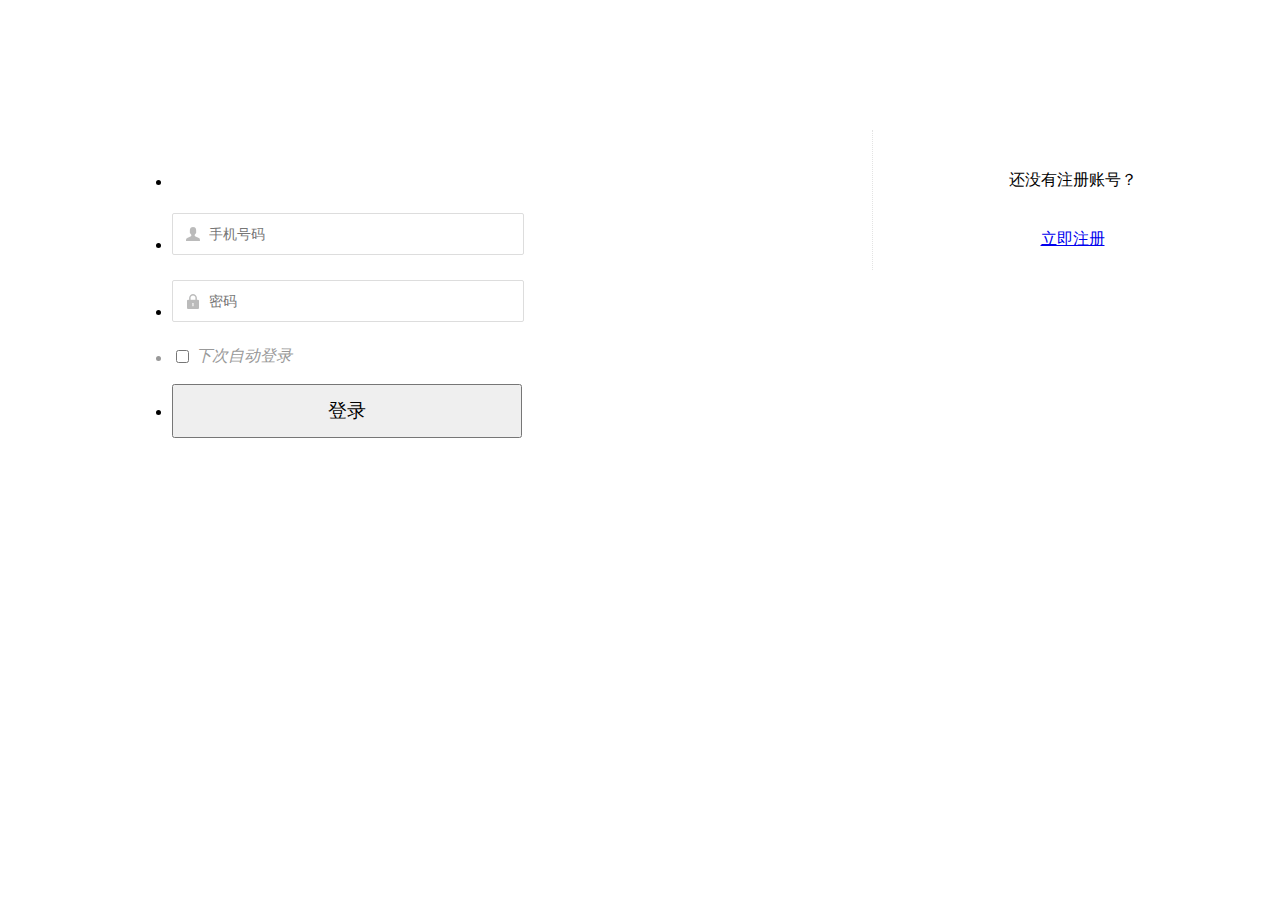
==== user/login.html @ 1db82449 "first commit" ====
<!DOCTYPE html PUBLIC "-//W3C//DTD XHTML 1.0 Transitional//EN" "http://www.w3.org/TR/xhtml1/DTD/xhtml1-transitional.dtd">
<html xmlns="http://www.w3.org/1999/xhtml">
<head th:replace="common/header :: common_head(~{::title},~{::meta},~{::link},~{})">
    <title th:text="'会员登录_'+${application.website.name}"></title>
    <meta name="keywords" th:content="'会员登录,个人中心,'+${application.website.name}+'小说,'+${application.website.name}" />
    <meta name="description"  th:content="${application.website.name}+'小说每日更新小说连载,小说排行榜,提供言情小说,都市小说,玄幻小说,穿越小说,青春小说,总裁豪门小说,网络小说,免费小说,全本小说,首发小说,最新章节免费小说阅读,精彩尽在'+${application.website.name}+'小说！'" />
    <link rel="stylesheet" href="/css/user.css" />
</head>
<body class="">

<div th:replace="common/top :: top('')">
</div>

<div class="main box_center cf">
    <div class="userBox cf">
        <div class="user_l">
            <form method="post" action="./login.html" id="form1">
                <h3 th:text="'登陆'+${application.website.name}"></h3>
                <ul class="log_list">
                    <li><span id="LabErr"></span></li>
                    <li><input name="txtUName" type="text" id="txtUName" placeholder="手机号码" class="s_input icon_name" /></li>
                    <li><input name="txtPassword" type="password" id="txtPassword" placeholder="密码" class="s_input icon_key" /></li>
                    <li class="autologin cf"><label class="fl"><input id="autoLogin" type="checkbox"  /><em>下次自动登录</em></label></li>
                    <li><input type="button" name="btnLogin" value="登录" id="btnLogin" class="btn_red" /></li>
                </ul>
            </form>
        </div>
        <div class="user_r">
            <p class="tit">还没有注册账号？</p>
            <a href="/user/register.html" class="btn_ora_white">立即注册</a>
            <div class="fast_login" style="display:none;">
                <div class="fast_tit">
                    <p class="lines"></p>
                    <span class="title">其他登录方式</span>
                </div>
                <ul class="fast_list">
                    <li class="login_wb"><a href="/"><img src="/images/login_weibo.png" alt="微博登录" class="img" /><span>微博登录</span></a></li>
                    <li class="login_qq"><a href="/"><img src="/images/login_qq.png" alt="QQ登录" class="img" /><span>QQ登录</span></a></li>
                    <li class="login_wx"><a href="/"><img src="/images/login_weixin.png" alt="微信登录" class="img" /><span>微信登录</span></a></li>
                </ul>
            </div>
        </div>
    </div>
</div>

<div th:replace="common/footer :: footer">
</div>


</body>
<div th:replace="common/js :: js"></div>
<script type="text/javascript">
    if(localStorage.getItem("autoLogin")==1){
        $("#autoLogin").attr("checked",'true');
    }else{
        $("#autoLogin").removeAttr("checked");
    }
    $("#btnLogin").click(function () {
        var username = $("#txtUName").val();
        if(username.isBlank()){
            $("#LabErr").html("手机号不能为空！");
            return;
        }
        if(!username.isPhone()){
            $("#LabErr").html("手机号格式不正确！");
            return;
        }
        var password = $("#txtPassword").val();
        if(password.isBlank()){
            $("#LabErr").html("密码不能为空！");
            return;
        }
        $.ajax({
            type: "POST",
            url: "/user/login",
            data: {"username": username, "password": password},
            dataType: "json",
            success: function (data) {
                if (data.code == 200) {
                    if($("#autoLogin").is(':checked')){
                        $.cookie('Authorization', data.data.token, { expires: 7 ,path: '/'  });
                        localStorage.setItem("autoLogin","1");
                    }else {
                        $.cookie('Authorization', data.data.token,{ path: '/'  });
                        localStorage.setItem("autoLogin","0");
                    }
                    var orginUrl = getSearchString("originUrl");
                    window.location.href = orginUrl == undefined || orginUrl.isBlank() ? "/" : orginUrl;
                } else {
                    $("#LabErr").html(data.msg);
                }

            },
            error: function () {
                layer.alert('网络异常');
            }
        })

    })
</script>
</html>
---- css/user.css ----
@charset "utf-8";
.updateTable .style a { color:#999 }
.updateTable .author a { color:#999; cursor:text }
.bind, .updateTable .style a:hover { color:#f65167 }
.userBox { /*width: 998px; border: 1px solid #eaeaea;*/ margin:0 auto 50px; background: #fff; border-radius: 6px }
.channelViewhistory .userBox { margin: 0 auto }
.user_l { width:350px; float:left; padding:100px 124px }
.user_l h3 { font-size:23px; font-weight:normal; line-height:1; text-align: center }
.user_l #LabErr { color:#ff4040; display:block; height:40px; line-height:40px; text-align: center; font-size: 14px }
.user_l .log_list { width:350px }
.user_l .s_input { margin-bottom:25px; font-size:14px }
.s_input { width:348px; height:38px; line-height:38px\9; vertical-align:middle; border:1px solid #ddd; border-radius:2px }
.icon_name, .icon_key, .icon_code { width:312px; padding-left:36px; background:url(../images/icon_user.png) no-repeat 13px 13px }
.icon_key { background-position: 13px -51px }
.icon_code { background-position: 13px -117px; width:200px; float:left }
.code_pic { height:38px; float:right }
.btn_phone  { height:40px; width:100px; float:right; cursor:pointer; padding:0; text-align:center; border-radius:2px; background:#dfdfdf }
.log_code { *padding-bottom:25px }
.user_l .btn_red { width:100%; font-size:19px; padding:12px }
.autologin { color:#999; line-height:1; margin-bottom:18px }
.autologin em { vertical-align:2px; margin-left:4px }
.user_r { width:259px; margin:80px 0; padding:20px 70px; border-left:1px dotted #e3e3e3; float:right; text-align:center }
.user_r .tit { font-size:16px; line-height:1; padding: 6px 0 25px }
.user_r .btn_ora { padding:10px 34px }
.fast_login { padding:60px 0 0 }
.fast_list { text-align:center; padding:0.5rem }
.fast_list li { display:inline-block; *display:inline; zoom:1  }
.fast_list li .img { width:48px; height:48px; margin:20px 0 5px }
.fast_list li a:hover { opacity:0.8; filter: alpha(opacity=80); -moz-opacity: 0.8 }
.fast_list li span { display:block }
.fast_list .login_qq { margin:0 42px }
.fast_list .login_wb a { color:#f55c5b }
.fast_list .login_qq a { color:#51b7ff }
.fast_list .login_wx a { color:#66d65e }
.fast_tit { position:relative; overflow:hidden }
.fast_tit .lines { position:absolute; top:50%; left:0; width:100%; height:1px; line-height:1; background:#eaeaea }
.fast_tit .title { background:#fff; font-size:16px; padding:3px 14px; position:relative; display:inline-block; z-index:999 }
/*userinfo*/
.my_l { width:198px; float:left; font-size: 13px; padding-top: 20px; }
.my_l li a { display:block; height:42px; line-height:42px; padding-left:62px; border-left:4px solid #fff; background:url(../images/icon_user.png) no-repeat; margin-bottom:5px; color: #666 }
.my_l li .on { background-color:#fafafa; border-left:2px solid #f80; color:#000; border-radius: 0 2px 2px 0 }
.my_l .link_1 { background-position:32px -188px }
.my_l .link_2 { background-position:32px -230px }
.my_l .link_3 { background-position:32px -272px }
.my_l .link_4 { background-position:32px -314px }
.my_l .link_5 { background-position:32px -356px }
.my_l .link_6 { background-position:32px -397px }
.my_l .link_7 { background-position:32px -440px }
.my_l .link_8 { background-position:32px -481px }
.my_r { width:739px; padding:0 30px 30px; float:right; border-left:1px solid #efefef; min-height:470px }
.my_info { padding:30px 0 5px }
.user_big_head { /*width:110px; height:110px; padding:4px; border:1px solid #eaeaea;*/ margin-right:30px; float:left;     width: 80px;
    height: 80px;
    border-radius: 50%; }
.my_r .my_name { font-size:18px; line-height:1; padding:5px 0 12px 0 }
.my_r .s_input { width:318px; padding:0 10px }
.my_list li { line-height:28px }
.my_list li i, .my_list li em.red { margin-right:6px }
.my_list .binded { color:#999; margin-left:6px }
.my_list .btn_link { margin-left:12px }
.mytab_list li { line-height:30px; padding:10px 0; font-size:14px }
.mytab_list li .tit { width:70px; color: #aaa; text-align:right; display:inline-block; margin-right:18px }
.mytab_list .user_img { width:48px; height:48px; vertical-align:middle; border-radius:50% }
.my_bookshelf .title { padding:20px 0 15px; line-height:30px }
.my_bookshelf h4 { font-size:14px; color:#666 }
.my_bookshelf h2 { font-size:18px; font-weight:normal }
.updateTable { width: 739px; color: #999 }
.updateTable table { width: 100%; margin-bottom:14px }
.updateTable th, .updateTable td { height: 40px; line-height: 40px; vertical-align: middle; padding-left: 6px; font-weight:normal; text-align:left }
.updateTable th { background:#f9f9f9; color:#333; border-top:1px solid #eee }
.updateTable td { height:40px; line-height:40px }
.updateTable .style { width:80px; padding-left:10px }
.updateTable .name { width: 178px; padding-right: 10px }
.updateTable .name a, .updateTable .chapter a { max-width: 168px; overflow: hidden; text-overflow: ellipsis; white-space: nowrap }
.updateTable .chapter { padding-right: 5px }
.updateTable .chapter a { max-width:220px; float: left }
.updateTable .author { width: 72px; text-align: left }
.updateTable .goread { width: 80px; text-align:center }
.updateTable .time { width: 86px }
.updateTable .word { width: 64px; padding-right:10px; text-align: right }
.updateTable .rank { width: 30px; padding-right:10px; text-align: center }
.updateTable .name a, .updateTable .chapter a, .updateTable .author a { height: 40px; line-height: 40px; display: inline-block; overflow: hidden }
.updateTable tr:nth-child(2n) td { background:#fafafa }
.dataTable { width: 739px }
.dataTable table { width: 100%; margin-bottom:14px; border-collapse:collapse }
.dataTable th, .dataTable td { height: 40px; line-height: 40px; vertical-align: middle; padding:0 10px; font-weight:normal; text-align:center; border:1px solid #eaeaea }
.dataTable th { background:#f8f8f8 }
.nodate { border-top: 1px solid #eaeaea; padding:60px 0 }
.viewhistoryBox { /*padding: 0 30px 30px; */ padding: 0 20px 10px }
.viewhistoryBox .updateTable { width:100% }
/*.btn_gray, .btn_red, .btn_ora { font-size:14px; padding:8px 28px }*/
.book_tit { height: 48px; line-height:48px; margin: 0 14px; border-bottom: 1px solid #eaeaea; overflow:hidden }
.book_tit .fl { font-size:14px; color:#999 }
.book_tit .fl h3 { font-size:18px; color:#333; font-weight:normal; margin-right:5px; display:inline }
.book_tit .fr { font-size:14px }

.commentBar, .feedback_list { border-top:1px solid #eee; margin-bottom:15px }
/*.comment_list { padding: 16px 0; border-bottom: 1px solid #eee }
.comment_list .user_head { width:54px; height:54px; border-radius:50%; float: left; margin-right: 14px }
.comment_list .li_1 { overflow: hidden }
.comment_list .user_name { color: #ed4259 }
.comment_list .li_2 { padding:3px 0; color:#999 }
.comment_list .li_3, .comment_list .li_4 { margin-left:68px }
.comment_list .reply { padding-left: 12px }
.comment_list .num { color: #ed4259; margin: 0 3px }
.comment_list .li_4 { line-height:34px; padding-top:8px; margin-top:15px; border-top:1px solid #eaeaea }
.comment_list .li_4 .more { background:#f7f7f7; border-radius:2px; color:#ed4259; text-align:center }*/
.no_contet { padding:190px 0 40px; text-align:center; color:#999; border-top:1px solid #eee }
.no_comment { background:url(../images/no_comment.png) no-repeat center 80px }

.comment_list { padding: 20px 0; border-bottom: 1px solid #eee }
.comment_list:last-child { border: none }
.comment_list .user_heads { /*width: 54px; height: 54px; float: left;*/ position:relative; margin-right: 20px }
.comment_list .user_head { width: 50px; height: 50px; border-radius: 50%; background: #f6f6f6 }
.comment_list .user_heads span { display: block; margin: 0; position: absolute; left: 12px; bottom: 0 }
.comment_list ul { /*width: 640px;*/ width: 660px; }
.comment_list .li_0 { font-family: "宋体" }
.comment_list .li_0 strong { font-size: 14px; color: #f00 }
.comment_list .li_1 { overflow: hidden }
.comment_list .user_name { color: #ed4259 }
.comment_list .li_2 { padding: 6px 0 }
.comment_list .li_3 { color: #999 }
.comment_list .reply { padding-left: 12px }
.comment_list .num { color: #ed4259; margin: 0 3px }
.comment_list .li_4 { line-height: 34px; padding-top: 8px; margin-top: 15px; border-top: 1px solid #eaeaea }
.pl_bar li { display: block }
.pl_bar .name { color: #666; padding-top: 2px; font-size: 14px }
.pl_bar .dec { font-size: 14px; line-height: 1.8; padding: 12px 0 }
.pl_bar .other { line-height: 24px; color: #999; font-size: 13px }
.pl_bar .other a { display: inline-block; color: #999 }
.pl_bar .reply { padding-left: 22px; background: url(../images/icon_reply.png) no-repeat 0 2px }
/*.no_comment { padding: 70px 14px 115px; color: #CCCCCC; text-align: center; font-size: 14px; }*/
.reply_bar {
    background: #f9f9f9;
    border: 1px solid #eee; border-radius: 6px;
    padding: 10px;
    line-height: 1.8;}
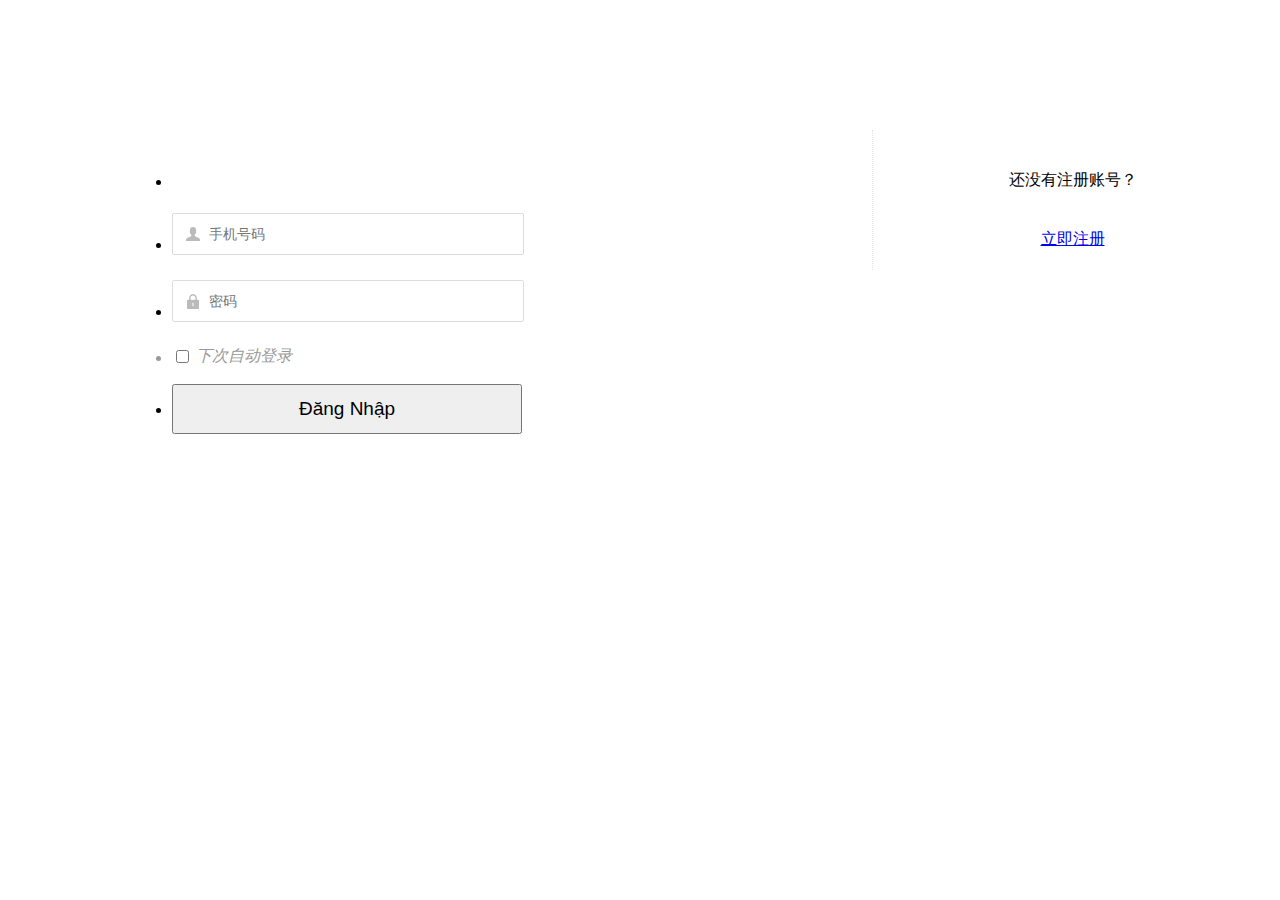
==== commit 55906adb: "sub" ====
--- a/user/login.html
+++ b/user/login.html
@@ -23,7 +23,7 @@
                     <li><input name="txtUName" type="text" id="txtUName" placeholder="手机号码" class="s_input icon_name" /></li>
                     <li><input name="txtPassword" type="password" id="txtPassword" placeholder="密码" class="s_input icon_key" /></li>
                     <li class="autologin cf"><label class="fl"><input id="autoLogin" type="checkbox"  /><em>下次自动登录</em></label></li>
-                    <li><input type="button" name="btnLogin" value="登录" id="btnLogin" class="btn_red" /></li>
+                    <li><input type="button" name="btnLogin" value="Đăng Nhập" id="btnLogin" class="btn_red" /></li>
                 </ul>
             </form>
         </div>
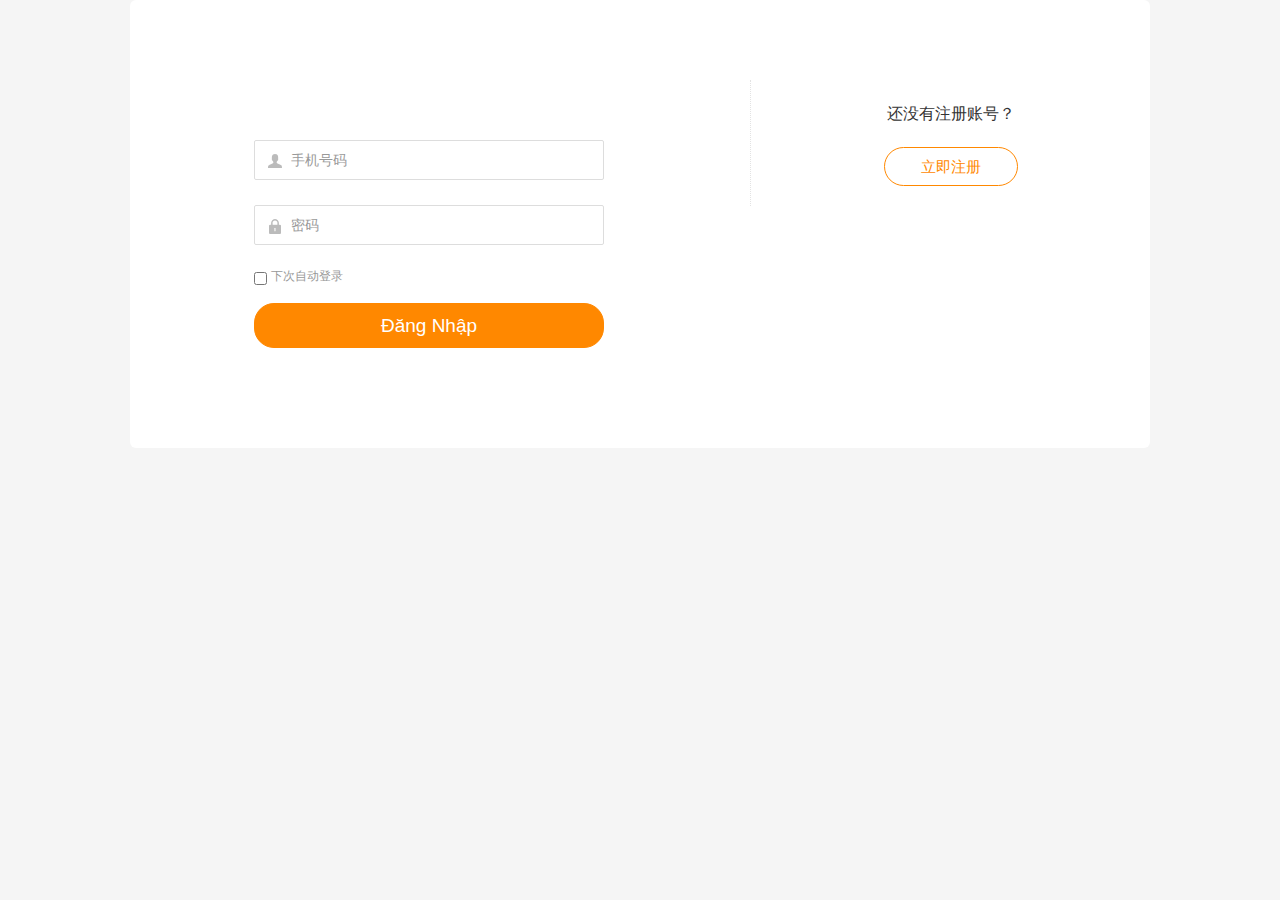
==== commit d7d75ac7: "update" ====
--- a/user/login.html
+++ b/user/login.html
@@ -2,10 +2,17 @@
 
 <!DOCTYPE html PUBLIC "-//W3C//DTD XHTML 1.0 Transitional//EN" "http://www.w3.org/TR/xhtml1/DTD/xhtml1-transitional.dtd">
 <html xmlns="http://www.w3.org/1999/xhtml">
-<head th:replace="common/header :: common_head(~{::title},~{::meta},~{::link},~{})">
-    <title th:text="'会员登录_'+${application.website.name}"></title>
-    <meta name="keywords" th:content="'会员登录,个人中心,'+${application.website.name}+'小说,'+${application.website.name}" />
-    <meta name="description"  th:content="${application.website.name}+'小说每日更新小说连载,小说排行榜,提供言情小说,都市小说,玄幻小说,穿越小说,青春小说,总裁豪门小说,网络小说,免费小说,全本小说,首发小说,最新章节免费小说阅读,精彩尽在'+${application.website.name}+'小说！'" />
+<head>
+    <title>Thiên Môn | Tiểu Thuyết | Đọc Sách Online Mỗi Ngày</title>
+    <meta name="keywords" th:content="${application.website.keyword}"/>
+    <meta name="description"
+          th:content="${application.website.description}"/>
+    <meta http-equiv="Content-Type" content="text/html; charset=utf-8"/>
+    <meta http-equiv="X-UA-Compatible" content="IE=edge,chrome=1"/>
+    <link href="favicon.ico" type="image/x-icon" rel="shortcut icon"/>
+    <link href="favicon.ico" type="image/x-icon" rel="Bookmark"/>
+    <link rel="stylesheet" href="/css/main.css"/>
+    <link rel="stylesheet" href="/css/base.css"/>
     <link rel="stylesheet" href="/css/user.css" />
 </head>
 <body class="">
--- a/css/main.css
+++ b/css/main.css
@@ -0,0 +1,419 @@
+@charset "utf-8";
+.items_txt .author a, .updateTable .author a { cursor: text }
+.friend_link { padding: 12px 0 0; line-height: 2.4; text-align: center }
+.friend_link a { margin: 0 10px; display: inline-block }
+/*.leftBox, .rightBox, .rightBox2 { margin-bottom: 14px }
+.channelBanner .leftBox, .channelBanner .rightBox { height: 334px; overflow: hidden }*/
+.channelPic .leftBox, .channelPic .rightBox { /*height: 515px; */overflow: hidden }
+.channelTable .leftBox { /*height: 1046px;*/ overflow: hidden }
+.scBigImg img, .rightList li.on .cover img, .itemsList .items_img img { box-shadow: 0 0 1px rgba(0,0,0,.05) }
+.scBigImg:hover img, .rightList li.on .cover a:hover img, .itemsList .items_img:hover img { box-shadow: 0 0 1px rgb(0,0,0,.25) }
+.leftBox { width: 720px; float: left; /*border: 1px solid #EAEAEA*/ }
+.sliderContent { width: 306px; float: left; /*margin: 16px 0 16px 14px;*/ position: relative }
+.scSmallImg { position: absolute; top: 0px; right: 0px; /*height: 335px*/ }
+.scSmallImg li { height: 65px; margin-bottom: 8px; border: 2px solid #fff }
+.scSmallImg li.on { border: 2px solid #FF7800 }
+.scSmallImg img { width: auto; height: 65px; cursor: pointer; filter: alpha(opacity=60); -moz-opacity: 0.6; opacity: 0.6 }
+.scSmallImg li.on img { filter: alpha(opacity=100); -moz-opacity: 1; opacity: 1 }
+.scBigImg dd { display: none }
+.scBigImg dd.on { display: block }
+.scBigImg img { width: 240px; height: 300px; background: #f6f6f6 }
+.hot_articles { width: 396px; float: right; padding: 0 2px }
+.hot_articles dl { padding: 0 4px 8px; border-bottom: 1px dotted #eae6e2 }
+.hot_articles .hot_recommend { margin-bottom: 12px; }
+.hot_articles dt { /*height: 40px; line-height: 40px;*/ padding-bottom: 7px; text-align: center; font-size: 16px; font-weight: 600; line-height: 1.8 }
+.hot_articles dt a { color: #F70 }
+.hot_articles dd { line-height: 30px; font-size: 14px; overflow: hidden }
+.hot_articles dd a { white-space: nowrap; text-overflow: ellipsis; overflow: hidden; }
+.hot_articles .hot_recommend dd a { width: 49%; padding-right: 1%; float: left; }
+.hot_articles .hot_notice dd a { padding-right: 1%; }
+.hot_articles span.tit { color: #f70; margin-right: 6px }
+.hot_articles .hot_notice { border: none }
+.hot_articles .line { padding: 0 14px; color: #eee }
+.rightBox { width: 240px; float: right; /*border: 1px solid #EAEAEA;*/ position: relative }
+.rightBox .title, .wrap_right_cont .title { /*height: 48px; margin: 0 14px;*/ border-bottom: 1px solid #e0e0e0 }
+.rightBox .title h3, .wrap_right_cont .title h3 { line-height: 1; padding-bottom: 14px; display: inline-block; font-size: 20px; font-weight: 600; /*border-bottom: 4px solid transparent*/ }
+/*.rightBox .title h3.on { border-color: #f80 }*/
+.rightList ul { padding: 0  }
+.rightList li { /*border-bottom: 1px dotted #e0e0e0; height: 37px; line-height: 37px;*/ overflow: hidden; position: relative; vertical-align: middle }
+.rightList li:last-child { border: none }
+.rightList .book_name { font-size: 14px; height: 34px; line-height: 34px; white-space: nowrap; text-overflow: ellipsis; overflow: hidden }
+.rightList .book_intro { background: #f7f7f7; border: 1px solid #eee; clear: both; padding: 8px; word-break: break-all; zoom: 1; overflow: hidden; display: none }
+.rightList .cover, .rightList .book_intro .txt { display: none }
+.rightList li.on { height: auto; padding: 4px 0; border: none }
+.rightList li.on .book_intro { display: block }
+.rightList li.on .cover { float: left; display: block }
+.rightList li.on .cover img { width: 60px; height: auto; background: #f6f6f6; margin-right: 9px }
+.rightList li.on .book_intro .name { line-height: 26px; height: 26px; display: block; overflow: hidden }
+.rightList_nobor ul { padding: 4px 14px 10px }
+.rightList_nobor li { height: auto; padding: 10px 0!important; border: none }
+.book_intro .author { color: #999; display: block; line-height: 30px }
+.book_intro .class { color: #999; display: block; line-height: 1 }
+.rightList .on .book_intro .txt { height: 72px; line-height: 1.5; color: #808080; overflow: hidden; display: block }
+
+.rightList li i, .rankTable .rank i { width: 17px; height: 17px; line-height: 17px; text-align: center; background-color: #999; color: #fff; vertical-align: middle; display: inline-block; font-size: 12px; }
+.rightList li i { float: left; margin: 8px 7px 0 0; }
+.rankTable .rank i { margin: 1px 1px 0 }
+/*.rightList li.on i { position: absolute; top: 12px; left: 0; margin: 0; display:none }*/
+.rightList li.num1 i, .rankTable .rank .num1 { background-color: #fc7403 }
+.rightList li.num2 i, .rankTable .rank .num2 { background-color: #f79415 }
+.rightList li.num3 i, .rankTable .rank .num3 { background-color: #ffa95e }
+.rightList li.num1 i,.rightList li.num2 i,.rightList li.num3 i { display:block }
+/*.rightList .more{ margin: 1px 0; height: 34px; line-height: 34px; border-radius: 1px; background-color: #f7f7f7; text-align: center }
+.rightList .more a{ display: block; color: #666 }*/
+.leftBox .title { border-bottom: 1px solid #e9e9e9 }
+.leftBox .title h2 { line-height: 1; padding-bottom: 14px; display: inline-block; font-size: 20px; font-weight: 600; /*border-bottom: 4px solid transparent*/ }
+.picRecommend { width: 720px; padding: 12px 0 0 }
+.itemsList { width: 50%; float: left; padding: 17px 0 }
+.itemsList .items_img { float: left; margin-right: 14px }
+.itemsList .items_img img { width: 96px; height: 120px; background: #f6f6f6 }
+.items_txt { width: 230px; float: left; /*padding-right: 20px;*/ }
+.items_txt h4 { height: 20px; line-height: 20px; overflow: hidden; text-overflow: ellipsis; white-space: nowrap; word-break: keep-all; margin-bottom: 8px; font-size: 16px; font-weight: normal }
+.items_txt .author { margin: 8px 0 }
+.items_txt .author a { color: #a6a6a6 }
+.items_txt .intro { margin-top: 8px; line-height: 1.5; height: 54px; overflow: hidden }
+.searchTipBar { color: #333; font-size: 14px; padding: 1px 7px 16px 7px }
+.leftBox .updateTable { width: 718px; }
+.updateTable { color: #999 }
+.updateTable table { width: 100%; margin-bottom: 14px; }
+.updateTable th, .updateTable td { height: 41px; line-height: 41px; vertical-align: middle; padding-left: 1px; text-align: left }
+.updateTable th { font-weight: normal; font-size: 14px; }
+.updateTable td { border-top: 1px solid #eee }
+.updateTable .style { width: 74px; font-size: 14px; }
+.updateTable .name { width: 192px; padding-right: 10px; font-size: 14px; }
+.updateTable .name a, .updateTable .chapter a { max-width: 168px; overflow: hidden; text-overflow: ellipsis; white-space: nowrap; word-break: keep-all }
+.updateTable .chapter { padding-right: 5px }
+.updateTable .chapter a { max-width: 200px; float: left; color: #666 }
+.updateTable .author { width: 82px; text-align: left }
+.updateTable .time { width: 82px; text-align: center }
+.updateTable .word { width: 60px; padding-right: 10px; text-align: right }
+.updateTable .rank { width: 2.5em; padding-right: 10px; text-align: center }
+.updateTable .name a, .updateTable .chapter a, .updateTable .author a { height: 41px; line-height: 41px; display: inline-block; overflow: hidden }
+.rankBox { padding-bottom: 14px; height: auto!important }
+.rankTable th { background: #f9f9f9; color: #333 }
+.rankTable td { border: none; height: 40px; line-height: 40px }
+.rankTable tr:nth-child(2n) td { background: #fafafa }
+.rankTable .chapter a { max-width: 176px }
+.classTable { font-size: 14px }
+.classTable .rank { width: 60px; }
+.classTable .rank i { float: inherit; margin: 0; color: #fff }
+.classTable .style { width: 100px; }
+.classTable .name { width: 250px; }
+.classTable .name a, .classTable .chapter a { max-width: 90% }
+.classTable .author { width: 120px }
+.classTable .word { width: 80px; padding-right: 15px }
+.rightBox2 { width: 266px; float: right; border: 1px solid #EAEAEA; position: relative; overflow: hidden }
+.rightBox2 .title h3 { height: 45px; line-height: 48px; padding: 0 30px; font-size: 18px; font-weight: normal; color: #ff758f; border-bottom: 4px solid #ff758f }
+.rightList2 li { vertical-align: middle }
+.rightList2 li a { display: block; /*padding: 0 30px;*/ height: 47px; line-height: 47px; font-size: 16px; overflow: hidden; border-top: 1px dotted #eee; }
+.rightList2 li:first-child a { border: none }
+.rightList2 li a.on, .rightList2 li a:hover { color: #f70 }
+.so_tag { /*padding: 4px 14px 0;*/  font-size: 14px; padding: 5px 0 }
+.so_tag li { padding: 0 0 24px; /*border-bottom: 1px solid #eee*/ }
+.so_tag li:last-child { padding: 0 0 4px }
+.so_tag li .tit, .so_tag li a { line-height: 1; padding: 3px 7px; margin-right: 12px }
+.so_tag li .tit { color: #999 }
+.so_tag li a.on, .so_tag li a:hover { color: #f70 }
+.so_tag li .so_girl { display: inline-block }
+.so_tag li .so_boy { display: inline-block/*; margin: 8px 0 0 140px;*/ }
+
+/*.payBox { width: 998px; border: 1px solid #eaeaea }*/
+.payHead { height: 36px; line-height: 36px; padding: 20px 0 30px; margin: 0 24px; font-size: 16px; border-bottom: 1px solid #eaeaea }
+.payHead .user_name { margin-right: 25px }
+.payHead .btn_gray { font-size: 14px; padding: 10px 20px; margin-left: 20px }
+.payFoot { line-height: 2.4; padding: 30px 0 40px; margin: 0 24px; font-size: 13px; color: #999; border-top: 1px solid #eee; }
+.payCon { margin: 0 24px }
+.payCon h5 { font-size: 16px; font-weight: normal; padding: 28px 0 2px }
+.pay_way { padding-bottom: 5px }
+.pay_way li { width: 196px; text-align: center; border: 2px solid #eee; border-radius: 4px; margin: 20px 26px 3px 0; float: left; cursor: pointer; line-height: 1 }
+.pay_way li.on { border-color: #f80 }
+.pay_way li .pay_pic { width: 180px; margin: 12px auto; }
+.pay_way li strong { font-size: 24px; display: block; line-height: 1; padding: 20px 0 5px }
+.pay_way li .pay_mn { display: table-cell; width: 196px; height: 40px; vertical-align: middle; line-height: 1.2; padding-bottom: 12px; font-size: 14px; text-align: center }
+.pay_way li .pay_mn em.red { display: block }
+.pay_Checkout { padding: 20px 0; font-size: 14px; line-height: 1.8; }
+.pay_Checkout .btn_red { margin: 20px 0; }
+
+.payResultBox { padding: 90px 40px 160px; text-align: center }
+.payResultBox h3 { font-size: 38px; line-height: 1; padding-bottom: 30px; }
+.payResultBox .list { display: inline-block; padding-bottom: 15px;}
+.payResultBox .list li { font-size: 16px; line-height: 36px }
+.payResultImg { width: 60px;
+    margin-right: 12px;
+    vertical-align: middle; }
+/*.bookCover, .reply_bar { padding: 14px }*/
+.bookCover .book_cover { width: 200px; display: block; height: auto; margin-right: 25px; float: left; position: relative; overflow: hidden; box-shadow: 0 1px 6px rgba(0,0,0,.3), 0 0 5px #f9f2e9 inset; transition: color .3s,background-color .3s,border .3s;
+}
+.bookCover .cover { width: 100%; height: 100%; background: #f6f6f6;
+	-webkit-transition: -webkit-transform .3s ease-out;
+  -moz-transition: -moz-transform .3s ease-out;
+  -ms-transition: -ms-transform .3s ease-out;
+  transition: transform .3s ease-out;
+}
+.bookCover .cover:hover {
+  -webkit-transform: scale(1.05);
+  -moz-transform: scale(1.05);
+  -o-transform: scale(1.05);
+  transform: scale(1.05) }
+.book_info { width: 755px; float: left }
+.book_info h1 { font-size: 25px; display: inline-block; line-height: 1; }
+.book_info .author { font-size: 14px; margin-left: 20px; color: #444 }
+.book_info .list { padding: 15px 0 20px }
+.book_info .list li { line-height: 26px; color: #666 }
+.book_info .list li .item { width: 20%; display: inline-block }
+/*目录页*/
+.book_info1 { text-align: center; padding: 10px 0 15px }
+.book_info1 .tit { padding: 10px 0 20px }
+.book_info1 h1 { font-size: 28px; display: inline-block }
+.book_info1 .list { padding: 5px 0; font-size: 14px }
+.book_info1 .list li { line-height: 26px; color: #999 }
+.book_info1 .list li span { display: inline-block; margin: 0 15px }
+.dirWrap { padding-bottom: 30px }
+.dirWrap h3 { padding-left: 6px; font-size: 14px; background: #f9f9f9; height: 40px; line-height: 40px; font-weight: normal; position: relative; cursor: pointer; margin: 0 0 5px; border-radius: 3px }
+.dirList { overflow: hidden; padding-bottom: 20px }
+.dirList li { float: left; width: 265px; padding-left: 5px; padding-right: 30px; height: 40px; line-height: 40px; overflow: hidden; border-bottom: 1px dotted #ddd; *zoom:1; font-size: 14px
+}
+.dirList li a { float: left; text-overflow: ellipsis; overflow: hidden; white-space: nowrap }
+.dirList li i.red { padding-left: 5px }
+.book_info .intro_txt { height: 96px; min-height: 96px; line-height: 24px; font-size: 14px; position: relative; margin-bottom: 26px; overflow: hidden }
+.book_info .intro_txt em.black9 { font-weight: bold; color: #333; display: block; }
+/*.book_info .intro_txt p { text-indent:2em }*/
+.icon_show, .icon_hide { display:inline-block; color:#2972cc; height: 24px; padding:0 2px 0 10px; text-indent: 0; text-align: center; font-size: 12px; position: absolute; right: 0; bottom: 0; background: #fff }
+.icon_show i, .icon_hide i { display:inline-block; width:12px; height:12px; background:url(../images/icon_dt.png) no-repeat 0 2px; margin-right: 4px; *vertical-align:middle }
+.icon_hide i { background-position:-12px 2px }
+.icon_hide { display: none }
+.btns .btn_red, .btns .btn_ora, .btns .btn_addsj { margin-right: 24px }
+.book_tit { /*height: 48px; line-height: 48px; margin: 0 14px;*/ border-bottom: 1px solid #eee; overflow: hidden; padding-bottom: 14px; line-height: 1.2 }
+.book_tit .fl { font-size: 14px; color: #666 }
+.book_tit .fl h3 { font-size: 20px; color: #333; margin-right: 5px; display: inline }
+.book_tit .fr { font-size: 13px }
+.bookChapter .list { padding: 8px 0 }
+.bookChapter .list li { line-height: 36px; overflow: hidden }
+.zj_yl { color: #999; font-size: 13px }
+/*.bookChapter .list li .zj { width: 50%; float: left }
+.bookChapter .list li .zj_1 a { color: #f60 }*/
+
+
+
+/*.commentBar { padding: 0 14px }*/
+.comment_list { padding: 20px 0; border-bottom: 1px solid #eee }
+.comment_list:last-child { border: none }
+.comment_list .user_heads { /*width: 54px; height: 54px; float: left;*/ position:relative; margin-right: 20px }
+.comment_list .user_head { width: 50px; height: 50px; border-radius: 50%; background: #f6f6f6 }
+.comment_list .user_heads span { display: block; margin: 0; position: absolute; left: 12px; bottom: 0 }
+.comment_list ul { width: 640px }
+.comment_list .li_0 { font-family: "宋体" }
+.comment_list .li_0 strong { font-size: 14px; color: #f00 }
+.comment_list .li_1 { overflow: hidden }
+.comment_list .user_name { color: #ed4259 }
+.comment_list .li_2 { padding: 6px 0 }
+.comment_list .li_3 { color: #999 }
+.comment_list .reply { padding-left: 12px }
+.comment_list .num { color: #ed4259; margin: 0 3px }
+.comment_list .li_4 { line-height: 34px; padding-top: 8px; margin-top: 15px; border-top: 1px solid #eaeaea }
+.no_comment { padding: 70px 14px 115px; color: #CCCCCC; text-align: center; font-size: 14px; }
+.pl_bar li { display: block }
+.pl_bar .name { color: #666; padding-top: 2px; font-size: 14px }
+.pl_bar .dec { font-size: 14px; line-height: 1.8; padding: 12px 0 }
+.pl_bar .other { line-height: 24px; color: #999; font-size: 13px }
+.pl_bar .other a { display: inline-block; color: #999 }
+.pl_bar .reply { padding-left: 22px; background: url(../images/icon_reply.png) no-repeat 0 2px }
+.reply_bar .tit { line-height: 52px; font-size: 13px }
+.replay_text { width: 100%; height: 110px; border: 1px solid #eaeaea; border-radius: 5px; padding: 10px; box-sizing: border-box; font-size: 14px; box-shadow: 0 0 4px 2px hsla(0,0%,92%,.35); }
+.replay_text:hover { background: #fff }
+.reply_btn { padding: 17px 0 19px; overflow: hidden }
+.reply_bar .reply_btn { padding-bottom: 4px }
+.reply_btn .btn_red { padding: 10px 20px; font-size: 14px }
+.reply_btn .fr { margin-top: 8px }
+.write_bar { padding: 1rem 0; margin: 0 1rem }
+.write_comment { padding: 1rem; background: #f6f6f6; min-height: 16rem }
+.write_comment .text { width: 100%; min-height: 10rem; border: 1px solid #ddd; font-size: 0.875rem; line-height: 1.8; margin-bottom: 1rem }
+.book_comment_tit { font-size: 24px; padding: 20px 15px 10px 15px }
+.page_bar { padding: 1rem 0; margin: 0 1rem; border-top: 1px solid #eee }
+.page_bar li { width: 33.3%; float: left; text-align: center }
+.page_bar li a, .page_bar li .select_page { display: block; height: 2rem; line-height: 2rem; font-size: 0.875rem; border: 1px solid #eee; background: #fff; box-sizing: border-box }
+.page_bar .previous a { margin-right: 1rem }
+.page_bar .next a { margin-left: 1rem }
+.page_bar li .select_page { width: 100% }
+.icon_jh, .icon_zd { text-align: center; margin: 2px 5px 0 0; color: #fff; font-size: 12px; padding: 3px 3px; line-height: 1; display: inline-block; background: #ed4259; border-radius: 2px }
+.icon_zd { background: #4a90e2 }
+
+
+.hot_notice span, .items_txt .intro a, .updateTable .author a, .updateTable .style a, .updateTable .time a, .updateTable th { color: #888 }
+.items_txt .intro a:hover, .rightList .more a:hover, .updateTable .style a:hover, .rightList .on .book_intro .txt:hover { color: #f70 }
+.icon_show:hover, .icon_hide:hover { color: #2972cc }
+.channelChapterlist { min-height: 600px }
+
+/* Phần CSS Bổ Sung */
+/* banner轮播图 */
+.banner{
+	width: 100%;
+	background: #fff;
+	border-radius: 5px;
+	margin-bottom: 10px;
+	padding: 10px;
+	box-sizing: border-box;
+}
+
+.banner-box{
+	bottom: 0;
+	position: relative;
+	overflow: hidden;
+}
+
+.banner-box ul{
+	overflow: hidden;
+}
+
+.banner-box li,.banner-box a{
+	max-height: 400px;
+	z-index: 1;
+}
+
+.banner .banner-box img{
+	width: 100%;
+}
+
+.banner .banner-box .banner-menu{
+	width: 100%;
+	text-align: center;
+	position: absolute;
+	bottom: 0;
+}
+
+.banner .banner-box .banner-menu a:hover{
+	opacity: 1;
+	background: var(--main-color);
+}
+
+.banner .banner-box .banner-menu a{
+	box-sizing: border-box;
+	width: 20%;
+	height: 40px;
+	line-height: 40px;
+	float: left;
+	color: #fff;
+	background: #000;
+	opacity: 0.5;
+}
+
+.banner .banner-box .banner-menu a:not(:last-child){
+	border-right: 1px solid #ccc;
+}
+
+.banner-menu a:hover{
+	background: var(--main-color)
+}
+
+.banner .banner-box .show{
+	display: block;
+}
+
+.banner .banner-box .hidden{
+	display: none;
+}
+
+/* 限时免费 */
+.free-time{
+	background: #fff;
+	border-radius: 10px;
+	margin-bottom: 20px;
+	box-sizing:border-box;
+	overflow: hidden;
+}
+
+.free-time .timing-block{
+	width: 16%;
+	float: left;
+	text-align: center;
+	padding: 25px;
+	box-sizing: border-box;
+}
+
+.free-time .timing-block span{
+	display: inline-block;
+	font-size: 1.2em;
+	font-weight: bold;
+	color: var(--main-color,#008c8c);
+	margin-bottom: 10px;
+}
+
+.free-time .timing-block p{
+	font-size: 0.6em;
+	color: #999;
+	margin-bottom: 10px;
+}
+
+.free-time .timing-block i{
+	font-size: 5em;
+	color: var(--main-color);
+}
+
+.free-time .timing-block p.time{
+	font-size: 1.1em;
+	font-weight: bold;
+	margin-top: 10px;
+	color: var(--main-color,#008c8c);
+	
+}
+
+.free-time ul{
+	width: 84%;
+	display: inline-block;
+	overflow: hidden;
+
+}
+
+.free-time ul>li{
+	float: left;
+	height: 100%;
+	width: 25%;
+	border-left: 1px solid #ccc;
+	box-sizing: border-box;
+	transition: box-shadow 1s;
+	text-align: center;
+	padding-bottom: 20px;
+}
+
+.free-time ul>li:hover{
+	box-shadow: 0 5px 16px #ccc;
+}
+
+
+.free-time ul>li img{
+	width: 80px;
+	text-align: center;
+	margin: 30px 0 20px 0;
+	box-shadow: 1px 3px 5px #ccc;
+}
+
+.free-time ul>li img{
+	width: 80px;
+	text-align: center;
+	margin: 30px 0 20px 0;
+	box-shadow: 1px 3px 5px #ccc;
+}
+
+.free-time ul>li h3{
+	font-size: 1em;
+}
+
+.free-time ul>li a{
+	height: 30px;
+	width: 50%;
+	color: var(--main-color);
+	line-height: 30px;
+	border-radius: 30px;
+	border: 1px solid var(--main-color);
+	display: inline-block;
+	margin-top: 10px;
+}
+
+.free-time ul>li a:hover{
+	color: #fff;
+	background: var(--main-color);
+}
+.user-left .info-menu ul>li i.iconfont{
+	margin-right:10px;
+	font-size: 24px;
+}--- a/css/base.css
+++ b/css/base.css
@@ -0,0 +1,393 @@
+@charset "utf-8";
+body, div, dl, dt, dd, ul, ol, li, h1, h2, h3, h4, h5, h6, pre, form, fieldset, input, p, a, blockquote, th { margin: 0; padding: 0 }
+h1, h2, h3, h4, h5, h6 { font-size: 14px }
+ol, ul, li { list-style: none outside none }
+table { border-collapse: collapsse; border-spacing: 0 }
+fieldset, img { border: 0 none }
+/*html { background: ##f5f5f5 }*/
+body { background: #f5f5f5; color: #333; font: 12px/1.5 PingFangSC-Regular,HelveticaNeue-Light,'Helvetica Neue Light','Microsoft YaHei',sans-serif,"宋体"; text-align: left }
+input::-moz-focus-inner {
+border:none;
+padding:0
+}
+a img { border: none }
+a { outline: none; color: #333; text-decoration: none }
+a:hover, .topBar a:hover, .red, .record_list li:hover .read_link a { color: #f70 }
+.red1 { color: #ff4040 }
+.unlink { text-decoration: underline }
+.blue { color: #5fc3f3 }
+.green { color: #360 }
+.black { color: #000 }
+.black3 { color: #333 }
+.black6 { color: #666 }
+.black9 { color: #999 }
+.ccc { color: #ccc }
+.orange { color: #f60 }
+.font12 { font-size: 12px!important }
+.font14 { font-size: 14px!important }
+.font16 { font-size: 16px!important }
+.font18 { font-size: 18px!important }
+.font20 { font-size: 20px!important }
+.font26 { font-size: 26px!important }
+.ellipsis {overflow: hidden; text-overflow: ellipsis; white-space: nowrap; word-break: keep-all }
+textarea { resize: none; outline: none; border: 1px solid #CCC; font: 12px/1.8 "microsoft yahei", Arial; padding-left: 5px }
+input { outline: none; border: none; /* padding-left: 5px; font-size: 13px;*/ font-family: "microsoft yahei", Arial; *background:none
+}
+i, em, cite { font-style: normal }
+.layui-inline, input, label { vertical-align: middle }
+button, input, optgroup, select, textarea { color: inherit; font: inherit; margin: 0; outline: 0 }
+button, select { text-transform: none }
+/*select { -webkit-appearance: none; border: none }*/
+input { line-height: normal }
+input[type=checkbox], input[type=radio] { box-sizing: border-box; padding: 0 }
+input[type=number]::-webkit-inner-spin-button, input[type=number]::-webkit-outer-spin-button { height:auto }
+input[type=search] { -webkit-appearance: textfield; -moz-box-sizing: content-box; -webkit-box-sizing: content-box; box-sizing: content-box }
+input[type=search]::-webkit-search-cancel-button, input[type=search]::-webkit-search-decoration { -webkit-appearance:none }
+input[type="submit"], input[type="reset"], input[type="button"], button { -webkit-appearance: none }
+:-moz-placeholder { color: #999 }
+::-moz-placeholder { color: #999 }
+input:-ms-input-placeholder, textarea:-ms-input-placeholder { color: #999 }
+input::-webkit-input-placeholder, textarea::-webkit-input-placeholder { color: #999 }
+.cf { zoom: 1 }
+.cf:before, .cf:after { content: ""; display: table; display: block; font-size: 0; height: 0; line-height: 0; clear: both; visibility: hidden }
+.cf:after { clear: both }
+.clear { clear: both }
+.tl { text-align: left }
+.tc { text-align: center }
+.tr { text-align: right }
+.fl { float: left }
+.fr { float: right }
+.block { display: block }
+.none, .hidden { display: none }
+/*base end*/
+.channelWrap { background: #fff; border-radius: 6px; padding: 20px; margin-bottom: 20px }
+.channelWrap.channelBanner { padding-bottom: 14px }
+.wrap_left { width: 750px }
+.wrap_right { width: 250px }
+.wrap_inner { padding: 20px; border-radius: 6px; background: #fff; }
+.wrap_bg { border-radius: 6px; background: #fff; }
+.pad20 { padding: 20px }
+.pad20_nobt { padding: 20px 20px 0 }
+.topBar { width: 100%; background: #fbfaf8; border-bottom: 1px solid #eae6e2; height: 35px; line-height: 35px }
+.box_center { width: 1020px; margin: 0 auto }
+.top_l { float: left }
+.top_r { float: right }
+.topBar .line { display: inline-block; padding: 0 12px; color: #e5d9da }
+.topBar a { display: inline-block; color: #8C8C8C }
+.topBar a.on { color: #333 }
+.topMain { height: 92px; background: #fff; overflow: hidden }
+.logo { width: 198px; float: left; padding: 23px 130px 0 0; display: block }
+.logo img { width: auto; height: 48px }
+.searchBar { width: 342px; margin-top: 27px; overflow: hidden }
+.searchBar .search/*, .searchBar .hotword*/ { width: 342px; overflow: hidden }
+.searchBar .s_int { width: 250px; padding: 0 14px 0 18px; height: 36px; line-height: 36px\9; vertical-align: middle; border: 1px solid #ff304d; border-right: none; color: #333; float: left; border-radius: 20px 0 0 20px; font-size: 14px; /*background: #fff;*/ background: 0 0 }
+/*.searchBar .s_btn { width: 78px; height: 38px; line-height: 38px; background: #f65167; color: #fff; font-size: 16px; text-align: center; float: left; cursor: pointer; padding: 0 }
+.searchBar .s_btn:hover { background:#E23249 }*/
+.searchBar .search_btn { float: left;
+    width: 58px;
+    height: 38px;
+    text-align: center;
+    border-radius: 0 20px 20px 0;
+    background-color: #ff304d; cursor: pointer; }
+.searchBar .search_btn .icon { width: 18px; height: 18px; display: block; margin: 9px auto 0; background: url(../images/search.png) no-repeat; background-size:cover; filter:progid:DXImageTransform.Microsoft.AlphaImageLoader(src='/images/search.png', sizingMethod='scale'); }
+
+/*.hotword { padding-top: 3px }
+.hotword a, .hotword span { color: #999; margin: 0 6px 0 5px }
+.hotword a:hover { color: #666 }*/
+.bookShelf { margin-top: 27px; padding-left: 20px; overflow: hidden }
+.bookShelf .sj_link { height: 38px; line-height: 38px; padding-left: 30px; font-size: 15px; color: #404040; background: url(../images/icon_sj.png) no-repeat 6px 50%; float: left }
+.bookShelf .user_link { height: 38px; line-height: 38px; padding-left: 20px; font-size: 15px; color: #404040; float: right }
+.bookShelf .user_head { width: 26px; height: 26px; border-radius: 50%; float: left; margin: 6px 5px 0 0 }
+.bookShelf .user_name { max-width: 100px; display: inline-block }
+.bookShelf .line { float: left; color: #ccc }
+/*.bookShelf img { position: absolute; top: 17px; left: 17px; z-index: 10 }*/
+.mainNav { width: 100%; height: 48px; background: #ff304d; margin-bottom: 20px }
+.mainNav .nav li { float: left }
+.mainNav .nav li a { float: left; height: 44px; line-height: 48px; color: #fff; font-size: 16px; margin: 0 34px; border-bottom: 2px solid #ff304d; transition: color .3s,background-color .3s,border .3s }
+.mainNav .nav li.on a, .mainNav .nav li a:hover { border-bottom: 2px solid rgba(255,255,255,.8) }
+.footer { padding: 0 0 20px; /*margin-top: 20px; background: #fbfaf8; border-top: 1px solid #e0e0e0; */text-align: center; font-size: 12px }
+.copyright ul li { color: #999; line-height: 26px }
+.copyright .menu { padding: 2px 0 6px; font-size: 12px }
+.copyright .line { display: inline-block; padding: 0 12px; color: #e5d9da }
+.copyright p { margin-top: 10px; color: #999 }
+.code_bar img { margin-left: 66px }
+.rBar { float: right; width: 268px }
+.btn_gray, .btn_red, .btn_ora, .btn_ora_white, .btn_red1 {  border-radius: 20px; font-size: 15px; display: inline-block; text-align: center; cursor: pointer; /*padding: 0 34px; height: 34px; line-height: 34px;*/ padding: 11px 36px; line-height: 1; }
+.btn_gray { border: 1px solid #dedede; background: #fafafa; }
+.btn_red, .btn_ora { border: 1px solid #f80; background: #f80; color: #fff }
+.btn_red1 { border: 1px solid #ff4040; background: #ff4040; color: #fff }
+.btn_ora_white { border: 1px solid #f80; color: #f80 }
+.btn_ora_white:hover { background: #fefaf6 }
+.btn_link { padding: 2px 6px; background: #f80; color: #fff; border-radius: 2px }
+.btn_gray:hover { background: #f0f0f0; color: #333 }
+.btn_ora:hover, .btn_red:hover, .btn_link:hover { background: #f70; color: #fff }
+.btn_red1:hover { background: #fc2525; color: #fff }
+.pay_Checkout .btn_red, .btn_big {
+    font-size: 16px;
+    padding: 15px 0;
+    border-radius: 4px;
+    width: 196px; }
+i.vip { width: 26px; height: 14px; text-align: center; line-height: 14px; font-size: 11px; color: #fff; background: #fe8034; border-radius: 2px; margin: 13px 0 0 3px; display: inline-block; transform: scale(0.88); }
+i.vip_b { width: 36px; height: 22px; text-align: center; line-height: 22px; font-size: 15px; color: #fff; background: #f70; border-radius: 4px; margin-left: 5px; display: inline-block; vertical-align: 3px }
+.pageBox { text-align: center; padding: 20px 0 }
+.pageBox a, .pageBox span { display: inline-block; color: #999; padding: 6px 10px; margin: 0 5px; border-radius: 4px; font-size: 14px; line-height: 1 }
+.pageBox .current, .pageBox a:hover { background: #f80; color: #fff }
+.top_nearread { display: inline-block; position: relative; margin-right: 10px; float:left }
+.top_nearread .nearread { padding: 0 9px }
+.top_nearread .nearread.on { border-left: 1px solid #d9d9d9; border-right: 1px solid #d9d9d9; background: #FFF; padding: 0 8px; height: 36px; position: relative; z-index: 8 }
+.icon_down { display: inline-block; vertical-align: middle; margin: 2px 0 0 5px; width: 0px; height: 0px; overflow: hidden; border-width: 4px; border-style: solid dashed dashed; border-color: #7f7f7f transparent transparent; }
+.book_record { width: 382px; position: absolute; top: 0; right: 0; z-index: 9 }
+.record_box { width: 380px; background: #fff; margin-top:35px; border: 1px solid #d9d9d9 }
+.book_record .sp { width:77px; height:6px; background:#fff; position:absolute; top:32px; right:1px }
+.record_title { padding: 14px 10px }
+.record_title a { border: 1px solid #dedede; background: #fafafa; border-radius: 2px; font-size: 12px; padding: 6px 12px; line-height: 1; margin-right: 14px }
+.record_title a.on { border: 1px solid #f65167; background: #f65167; color: #fff }
+.record_box .all { display: block; height: 28px; line-height: 28px; text-align: center; background: #f6f6f6 }
+.record_list ul { margin-bottom: 10px }
+.record_list li { clear: both; padding: 10px; line-height: 1; overflow: hidden }
+.record_list li:hover { background: #f6f6f6 }
+.record_list li .cover { width: 50px; height: 63px; background: #f6f6f6 }
+.record_list li .cover img { width: 100%; height: 100%; }
+.record_list a { display: inline; color: #333 }
+.record_list .book_intro { width: 300px; height: 65px; padding-left: 10px; position: relative; }
+.record_list .book_intro p { height: 20px; line-height: 20px; overflow: hidden; color: #999; }
+.record_list .book_intro .p1 { font-size: 14px; }
+.record_list .book_intro .p2 { margin: 2px 0; white-space: nowrap; text-overflow: ellipsis }
+.record_list .book_intro .p3 { }
+.record_list .book_intro i.vip { margin:0 0 0 3px }
+.record_list .read_link a { color: #fff }
+.manBody {}
+.manBody .mainNav { background:#3e3d43 }
+.manBody .searchBar .s_int { border: 1px solid #878689; border-right:none; background-position:8px -22px }
+.manBody .mainNav .nav li.on a, .manBody .mainNav .nav li a:hover { background:#313035 }
+.nav_sub { margin-bottom: 16px }
+.nav_sub a { padding: 0 6px }
+
+.copyright .menu a { color: #666; font-size: 12px }
+.copyright .menu a:hover, .bookShelf .sj_link:hover { color: #f70 }
+
+.rightList .more, .more_bar { margin: 1px 0; height: 34px; line-height: 34px; border-radius: 1px; background-color: #f7f7f7; text-align: center }
+.rightList .more a, .more_bar a { display: block; color: #666 }
+.header, .footer { min-width: 1020px }
+/*book*/
+
+.Interaction_tab a, .Interaction_tab a .icon, .Interaction_tab a.fr .icon, .dashang_bar .l_bar .list li, .btn_pc, .btn_flw, .fansBox .fans_bg, .icon_hg { background: url(../images/icon_interation.png) no-repeat }
+.InteractionBox { padding: 15px 14px 11px }
+.Interaction_tab a { width: 339px; height: 60px; line-height: 60px; font-size: 14px; color: #000 }
+/*.Interaction_tab a:hover, .Interaction_tab a.on { background-position: 0 -60px; color: #000 }*/
+.Interaction_tab a .icon { width: 38px; height: 60px; float: left; margin: 0 10px 0 64px; background-position: -348px 0 }
+.Interaction_tab a.fr .icon { background-position: -348px -60px }
+.Interaction_tab h4 { font-size: 17px; margin-right: 8px; display: inline }
+.InteractionBox .l_bar, .InteractionBox .r_bar { width: 335px; margin: 0 2px; float: left }
+.InteractionBox .r_bar .time { padding-right: 1px }
+.InteractionBox .l_bar .tit { padding: 22px 14px 0 4px }
+.InteractionBox .l_bar .tit .red, .InteractionBox .r_bar .tit .red { padding: 0 5px }
+.InteractionBox .l_bar .tit .fl { font-size: 17px }
+.InteractionBox .l_bar .tit .fr { padding-top: 7px }
+.dashang_bar .l_bar .list { padding-top: 20px }
+.dashang_bar .l_bar .list li { width: 90px; height: 134px; line-height: 1; float: left; margin: 0 20px 0 6px; text-align: center; background-position: 0 -130px }
+.dashang_bar .l_bar .list li img { width: 60px; height: 60px; background: #fff; margin: 35px 15px 10px; border-radius: 50%; box-shadow: 0 1px 0 rgba(0,0,0,.3) }
+.dashang_bar .l_bar .list li .user_name { line-height: 1!important; overflow: hidden; white-space: nowrap; text-overflow: ellipsis; display: block; padding: 0 10px }
+.dashang_bar .l_bar .list .li_1 { }
+.dashang_bar .l_bar .list .li_2 { background-position: -100px -130px }
+.dashang_bar .l_bar .list .li_3 { background-position: -200px -130px; margin-right: 0 }
+.InteractionBox .r_bar .tit { padding: 14px 1px 12px 1px }
+.InteractionBox .r_bar .tit strong { display: block; font-size: 13px }
+.InteractionBox .r_bar .list, .InteractionBox .r_bar .sum { margin: 0 1px }
+.InteractionBox .r_bar .list li { height: 27px; line-height: 27px; overflow: hidden; border-top: 1px dotted #ccc; color: #999 }
+.InteractionBox .r_bar .list li .user_name { margin-right: 8px }
+.InteractionBox .r_bar .sum { border-top: 1px dotted #ccc; line-height: 34px }
+.btn_pc, .btn_flw { width: 140px; height: 44px; display: inline-block; background-position: 0 -270px }
+.btn_flw { width: 122px; background-position: -150px -270px }
+.flower_bar .l_bar .list { padding: 0 14px 0 4px }
+.flower_bar .l_bar li { padding: 15px 0 6px; overflow: hidden; clear: both }
+.flower_bar .l_bar .book_intro { width: 265px }
+.flower_bar .l_bar .cover img { width: 45px; height: 56px; background: #f6f6f6; margin: 2px 16px 0 0 }
+.flower_bar .l_bar .book_intro .txt { height: 38px; line-height: 18px; padding-top: 2px; color: #999; overflow: hidden; display: block }
+.r_fansBrank .book_intro { float: inherit!important }
+.user_level1, .user_level2, .user_level3, .user_level4, .user_level5, .user_level6, .user_level7, .user_level8, .user_level9, .user_level10, .user_level11 { width: 30px; height: 16px; line-height: 16px; text-align: center; border-radius: 2px; margin: 11px 0 0; color: #fff }
+.user_level1 { background: #d0d0d0 }
+.user_level2 { background: #c0c0c0 }
+.user_level3 { background: #b4b3b3 }
+.user_level4 { background: #a0dfe6 }
+.user_level5 { background: #77d2db }
+.user_level6 { background: #b4d894 }
+.user_level7 { background: #94c766 }
+.user_level8 { background: #ffc24c }
+.user_level9 { background: #ffa800 }
+.user_level10 { background: #ff6e26 }
+.user_level11 { background: #ff0000 }
+/*固定悬浮图层*/
+.readPopup { border: 1px solid #D9D9D9; border-radius: 3px; background: #FFF; box-shadow: 0 1px 2px #999; overflow: hidden; padding-bottom: 20px; z-index: 9999; position: fixed; left: 50%; top: 50% }
+.icon_check { position: absolute; width: 29px; height: 25px; right: -1px; top: -1px; z-index: 2; background: url(../images/icon_readpage.png) no-repeat 0 -142px }
+.on .icon_check { display: block }
+.closePopup { position: absolute; top: 20px; right: 20px; width: 16px; height: 15px; background: url(../images/icon_readpage.png) no-repeat -43px -126px }
+.chapterBox { width: 600px; margin-left: -300px; margin-top: -260px }
+.chapterBox .scrollWrap { height: 540px }
+/*弹窗内容*/
+.popupTit h2 { text-align: center; letter-spacing: 15px; color: #333; font: 700 20px/30px "Microsoft Yahei"; margin: 30px 0 }
+.popupTit h3 { font-size: 16px; margin: 15px 20px }
+.scrollWrap { overflow-y: scroll; position: relative }
+.dirWrap { padding: 0 40px }
+.scrollWrap h3 { padding-left: 26px; font-size: 14px; background: #e6e6e6; height: 30px; line-height: 30px; font-weight: normal; position: relative; cursor: pointer; margin: 0 0 15px; border-radius: 3px }
+.readPopup .tc .btn_gray { margin-left: 30px }
+/*捧场、送鲜花*/
+.pcBox, .flowerBox { width: 500px; margin-left: -251px; margin-top: -215px }
+.propsList { padding: 15px 0 10px 20px }
+.propsList li { float: left; cursor: pointer; margin: 0 8px 16px; text-align: center }
+.propWrap { width: 134px; height: 54px; line-height: 54px; text-align: center; font-size: 15px; color: #000; display: block; border: 1px solid #e6e6e6; background: #fafafa; position: relative }
+.on .propWrap, .propWrap:hover { width: 132px; height: 52px; line-height: 52px; color: #f70; border: 2px solid #f80; background: #fff }
+.propsList li i { display: none; line-height: 1 }
+.propsList li .propsBox { padding-top: 20px }
+.have_num { padding: 0 30px 10px; font-size: 14px; color: #999 }
+.have_num .red { margin: 0 4px }
+.popup_text { width: 418px; height: 62px; padding: 8px 10px; margin: 8px 30px 20px; color: #555; border: 1px solid #e6e6e6; }
+/*消息提示*/
+.newsTipBox { width: 400px; padding-bottom: 30px; margin-left: -200px; margin-top: -105px }
+.tipWrap { padding: 30px; font-size: 14px }
+/*遮罩层*/
+.maskBox { position: fixed; left: 0; top: 0; z-index: 995; width: 100%; height: 100%; background: black; filter: alpha(opacity=30); opacity: 0.3; animation: mask 2s ease-out 0s 1 normal }
+@keyframes mask { 0% {
+filter:alpha(opacity=0);
+opacity:0
+}
+100% {
+filter:alpha(opacity=30);
+opacity:0.3
+}
+}
+.fansBox { width: 998px; border: 1px solid #eaeaea }
+.fansHead { height: 54px; line-height: 54px; margin: 0 14px; border-bottom: 1px solid #eaeaea; font-weight: normal }
+.fansHead h2 { font-size: 20px; font-weight: normal }
+.fansCon { padding: 20px }
+.fansCon .r_bar { width: 204px }
+.fansCon .cover { width: 200px; height: 250px; background: #f6f6f6; border: 1px solid #ebebeb; padding: 1px; }
+.fansCon .btn_red { width: 202px; margin: 2px 0 14px; padding: 10px 0 }
+.fansCon .l_bar { width: 750px }
+.fansCon .l_bar .list1 { padding-top: 4px }
+.fansCon .list1 li { width: 33%; line-height: 1; float: left }
+.fansCon .list1 .fans_bg { width: 90px; height: 112px; background-position: 0 -320px; position: relative; margin-right: 18px }
+.fansCon .list1 .fans_bg img { width: 60px; height: 60px; background: #fff; margin: 39px 15px 0; border-radius: 50%; box-shadow: 0 1px 0 rgba(0,0,0,.3) }
+.fansCon .list1 h5 { font-size: 16px; padding: 9px 0; overflow: hidden; white-space: nowrap; text-overflow: ellipsis; }
+.fansCon .list1 li .user_name { line-height: 1!important }
+.fansCon .list1 .li_2 .fans_bg { background-position: -100px -320px }
+.fansCon .list1 .li_3 .fans_bg { background-position: -200px -320px }
+.fansCon .fans_info { width: 136px; font-size: 14px }
+.fansCon .fans_info .fans_pointer { padding: 14px 0 22px }
+.fans_level span { padding: 1px 10px 2px }
+.icon_hg { width: 30px; height: 30px; display: inline-block; background-position: -300px -320px; position: absolute; top: -13px; right: -13px }
+.fansCon .list2 { padding: 0 }
+.fansCon .list2 li { width: 250px; float: left; height: 59px; padding: 0 0 19px; display: inline }
+.fansCon .list2 .num { font: 16px/59px "microsoft yahei", Arial, "宋体"; width: 32px; color: #666; font-weight: bold }
+.fansCon .list2 .img { width: 40px; height: 40px; margin-top: 10px; position: relative }
+.fansCon .list2 .img img { width: 100%; height: 100%; border-radius: 50% }
+.fansCon .list2 .img span { display: block; margin: 0; position: absolute; left: 5px; bottom: 0 }
+.fansCon .list2 .msg { display: inline; width: 164px; padding: 8px 0 0 12px; }
+.fansCon .list2 .msg h4 { line-height: 24px; font-weight: normal; font-size: 16px; overflow: hidden; height: 24px; white-space: nowrap; text-overflow: ellipsis; }
+.fansCon .list2 .msg p { font-size: 12px; line-height: 16px; color: #999; }
+.fansTop { margin-bottom: 8px; border-bottom: 1px solid #eaeaea }
+.fans_tab { width: 1005px; overflow: hidden; }
+.fans_tab ul { float: left; width: 280px; margin-right: 55px; }
+.fans_tab li { line-height: 39px; overflow: hidden; font-size: 14px; height: 39px; border-bottom: 1px solid #ebebeb; }
+.fans_tab li .num { float: left; width: 40px; color: #666; }
+.fans_tab li a { float: left; overflow: hidden; width: 200px; white-space: nowrap; text-overflow: ellipsis; }
+.fans_tab li .fans_level { float: left; font-size: 12px; width: 40px; text-align: right; color: #999; }
+.fansRule dl { padding: 20px 20px 30px }
+.fansRule dt { line-height: 24px; margin-bottom: 6px; font-size: 16px; }
+.fansRule dd { font-size: 12px; line-height: 20px; margin-bottom: 16px; color: #777; }
+.fansRule table { width: 100%; border-collapse: collapse; }
+.fansRule table th, .fansRule table td { font-weight: 400; min-width: 40px; padding: 12px 0; text-align: left; border-top: 1px solid #ebebeb; border-bottom: 1px solid #ebebeb; }
+.fansRule ol li { list-style-type: decimal; list-style-position: inside; }
+.InteractionBox .l_bar, .flower_bar .l_bar { display: none }
+.dashang_bar { float: left }
+.flower_bar { float: right }
+.author_head { text-align: center }
+.author_head .head img { width:64px; height:64px; border-radius: 50%; background:#f6f6f6; display: block; margin: 0 auto }
+.author_head .msg { margin-top: -4px }
+.author_head .msg h4 { font-size:14px; line-height:2.4 }
+.icon_qyzz { padding: 5px; line-height:1; background:#f70; color:#fff; border-radius:3px; display:inline-block }
+.author_intro, .author_book { border-top:1px dotted #e0e0e0 }
+.author_intro h4,.author_book h4 { font-weight: normal; font-size: 12px; padding:10px 0 5px }
+.author_intro .intro_txt, .author_book .book_txt { line-height:1.8; padding-bottom:10px }
+.author_book .rightList ul { padding:0 }
+
+
+.tj_bar .cover { float: left; display: block; margin-right: 10px }
+.tj_bar .cover img { width: 64px; height: auto; background: #f6f6f6 }
+.tj_bar .book_intro { padding: 15px 0; clear: both; word-break: break-all; zoom: 1; overflow: hidden }
+.tj_bar .dec { width: 136px; float: right }
+.tj_bar .book_intro .book_name { display: block; font-size: 14px; line-height: 1; white-space: nowrap; text-overflow: ellipsis; overflow: hidden }
+.tj_bar .book_intro .txt { height: 54px; line-height: 1.5; color: #808080; overflow: hidden; display: block; margin-top: 10px; }
+.tj_bar li { border-bottom: 1px solid #eee }
+.tj_bar li:last-child { border: none }
+.tj_bar li:last-child .book_intro { padding: 15px 0 2px }
+
+.friend_link { display: none }
+.footer { background: #fff; padding: 16px 0 20px }
+
+
+/* end book*/
+
+/*base*/
+.noborder { border: 0!important }
+.nomargin { margin: 0!important }
+.ml { margin-left: 12px }
+.mr { margin-right: 12px }
+.ml5 { margin-left: 5px }
+.ml10 { margin-left: 10px }
+.ml15 { margin-left: 15px }
+.ml20 { margin-left: 20px }
+.mr5 { margin-right: 5px }
+.mr10 { margin-right: 10px }
+.mr15 { margin-right: 15px }
+.mr20 { margin-right: 20px }
+.mt5 { margin-top: 5px }
+.mt10 { margin-top: 10px }
+.mt15 { margin-top: 15px }
+.mt20 { margin-top: 20px }
+.mb5 { margin-bottom: 5px }
+.mb10 { margin-bottom: 10px }
+.mb15 { margin-bottom: 15px }
+.mb20 { margin-bottom: 20px }
+.mb50 { margin-bottom: 50px }
+.pointer { cursor: pointer }
+.notindent { text-indent: inherit!important }
+.vm { vertical-align: middle!important }
+.border_t { border-top: 1px solid #eee }
+.border_b { border-bottom: 1px solid #eee }
+.border_l { border-left: 1px solid #eee }
+.border_r { border-right: 1px solid #eee }
+.layui-laypage-curr{
+    background: #f80;
+}
+.layui-laypage-curr em {
+   color: #fff;
+}
+.layui-disabled, .layui-disabled:hover {
+    color: #d2d2d2 !important;
+    cursor: not-allowed !important
+}
+
+#noFeedbackNote {
+    line-height: 400px;
+    text-align: center;
+    border-top: 1px solid #eee;
+}
+
+#txtDescription {
+    /*width: 900px;*/
+    height: 288px;
+    margin: 20px auto 20px;
+    padding: 10px;
+
+
+    /*Thêm Phong Cách*/
+    width: 100%;
+    box-sizing: border-box;
+    border: 1px solid #eee;
+    font-size: 14px;
+}
+
+.userBox {
+    margin: 0 auto
+}